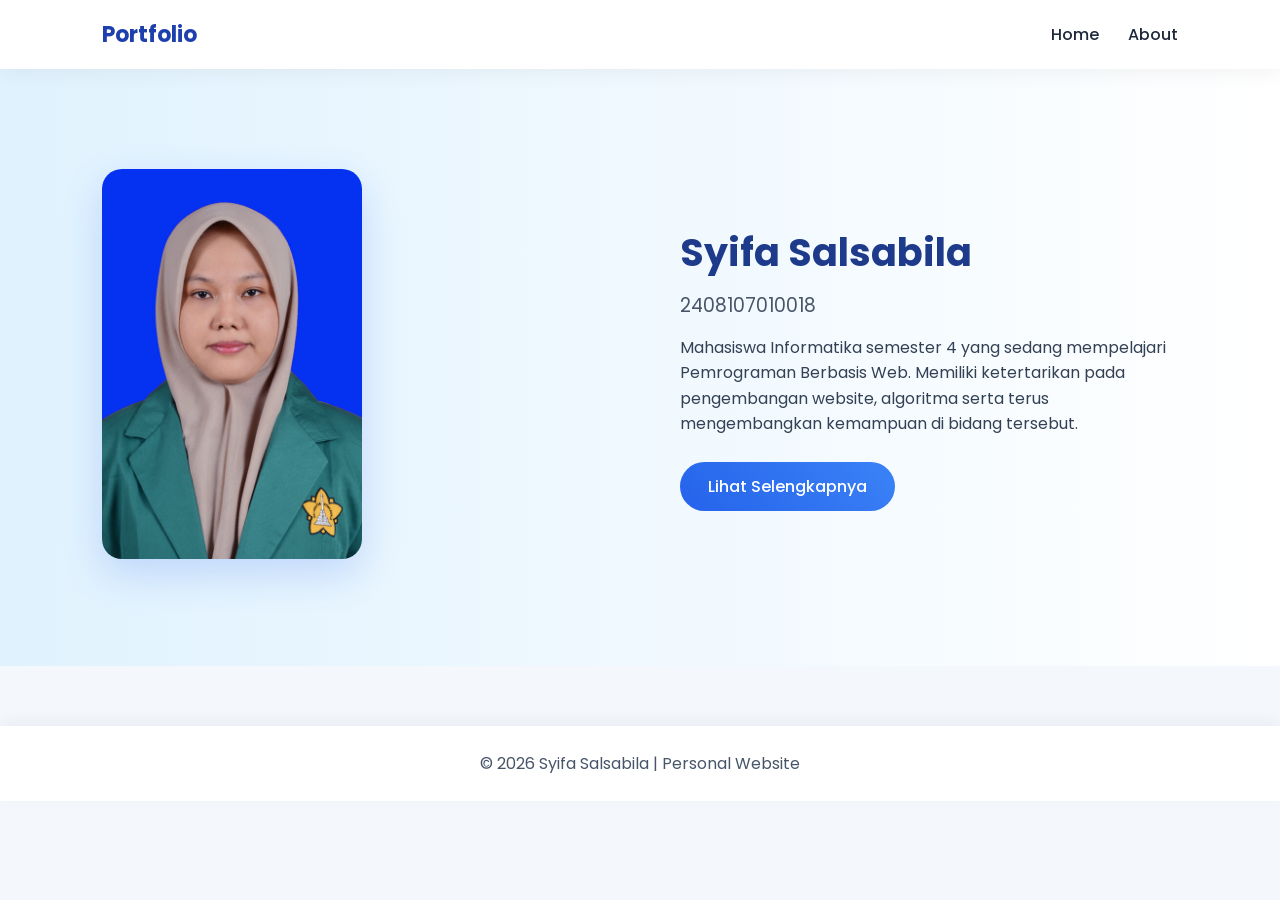
==== index.html @ 958e9bfb "Add files via upload" ====
<!DOCTYPE html>
<html>
<head>
    <title>Personal Portfolio</title>
    <link rel="stylesheet" href="style.css">
</head>
<body>

<nav>
    <div class="logo">Portfolio</div>
    <div class="menu">
        <a href="index.html">Home</a>
        <a href="about.html">About</a>
    </div>
</nav>

<section class="hero fade-in">
    <div class="hero-left">
        <img src="foto.jpg" class="profile">
    </div>

    <div class="hero-right">
        <h1>Syifa Salsabila</h1>
        <h3>2408107010018</h3>
        <p>
            Mahasiswa Informatika semester 4 yang sedang mempelajari 
Pemrograman Berbasis Web. Memiliki ketertarikan pada 
pengembangan website, algoritma serta 
terus mengembangkan kemampuan di bidang tersebut.
        </p>
         <div class="skills">

</div>
        <a href="about.html" class="btn">Lihat Selengkapnya</a>
    </div>
</section>

<footer>
    © 2026 Syifa Salsabila | Personal Website
</footer>

</body>
</html>
---- style.css ----
@import url('https://fonts.googleapis.com/css2?family=Poppins:wght@300;400;600;700&display=swap');

* {
    margin: 0;
    padding: 0;
    box-sizing: border-box;
}

body {
    font-family: 'Poppins', sans-serif;
    background: #f4f7fb;
    color: #1e293b;
}

/* NAVBAR */
nav {
    display: flex;
    justify-content: space-between;
    align-items: center;
    padding: 18px 8%;
    background: white;
    box-shadow: 0 4px 20px rgba(0,0,0,0.05);
    position: sticky;
    top: 0;
}

.logo {
    font-weight: 700;
    font-size: 22px;
    color: #1e40af;
}

.menu a {
    color: #1e293b;
    text-decoration: none;
    margin-left: 25px;
    font-weight: 500;
    position: relative;
    transition: 0.3s;
}

.menu a::after {
    content: "";
    position: absolute;
    width: 0;
    height: 2px;
    background: #2563eb;
    left: 0;
    bottom: -6px;
    transition: 0.3s;
}

.menu a:hover::after {
    width: 100%;
}

/* HERO */
.hero {
    background: linear-gradient(to right, #e0f2fe, #ffffff);
    display: flex;
    align-items: center;
    justify-content: center;
    padding: 100px 8%;
    gap: 80px;
    flex-wrap: wrap;
}

.hero-left, .hero-right {
    flex: 1 1 400px;
}

.profile {
    width: 100%;
    max-width: 260px;
    border-radius: 20px;
    box-shadow: 0 15px 40px rgba(37, 99, 235, 0.2);
    transition: 0.4s;
}

.profile:hover {
    transform: scale(1.05);
}

.hero-right h1 {
    font-size: 38px;
    margin-bottom: 10px;
    font-weight: 700;
    color: #1e3a8a;
}

.hero-right h3 {
    color: #475569;
    margin-bottom: 15px;
    font-weight: 400;
}

.hero-right p {
    line-height: 1.6;
    max-width: 500px;
    color: #334155;
}

/* BUTTON */
.btn {
    display: inline-block;
    margin-top: 25px;
    padding: 12px 28px;
    background: linear-gradient(45deg, #2563eb, #3b82f6);
    color: white;
    text-decoration: none;
    border-radius: 30px;
    transition: 0.4s;
    font-weight: 500;
}

.btn:hover {
    transform: translateY(-3px);
    box-shadow: 0 10px 20px rgba(37, 99, 235, 0.3);
}

/* CONTENT */
.content {
    padding: 80px 8%;
    display: flex;
    gap: 40px;
    justify-content: center;
    flex-wrap: wrap;
    background: #f4f7fb;
}

.card {
    background: white;
    padding: 35px;
    border-radius: 20px;
    box-shadow: 0 15px 35px rgba(0,0,0,0.08);
    flex: 1 1 350px;
    max-width: 500px;
    transition: 0.4s;
}

.card:hover {
    transform: translateY(-8px);
}

/* TABLE */
table {
    width: 100%;
    border-collapse: collapse;
    margin-top: 15px;
}

th {
    background: #2563eb;
    color: white;
    padding: 12px;
}

td {
    padding: 12px;
    border-bottom: 1px solid #e2e8f0;
    text-align: center;
    color: #334155;
}

/* LIST */
ul {
    margin-top: 15px;
}

ul li {
    margin-bottom: 10px;
    color: #334155;
}

/* FOOTER */
footer {
    text-align: center;
    padding: 25px;
    background: white;
    margin-top: 60px;
    box-shadow: 0 -4px 15px rgba(0,0,0,0.05);
    color: #475569;
}

/* ANIMATION */
.fade-in {
    animation: fade 1.5s ease-in;
}

@keyframes fade {
    from { opacity: 0; transform: translateY(25px); }
    to { opacity: 1; transform: translateY(0); }
}

/* RESPONSIVE */
@media (max-width: 768px) {
    .hero {
        flex-direction: column;
        text-align: center;
        padding: 60px 5%;
    }

    .content {
        flex-direction: column;
        align-items: center;
    }
}
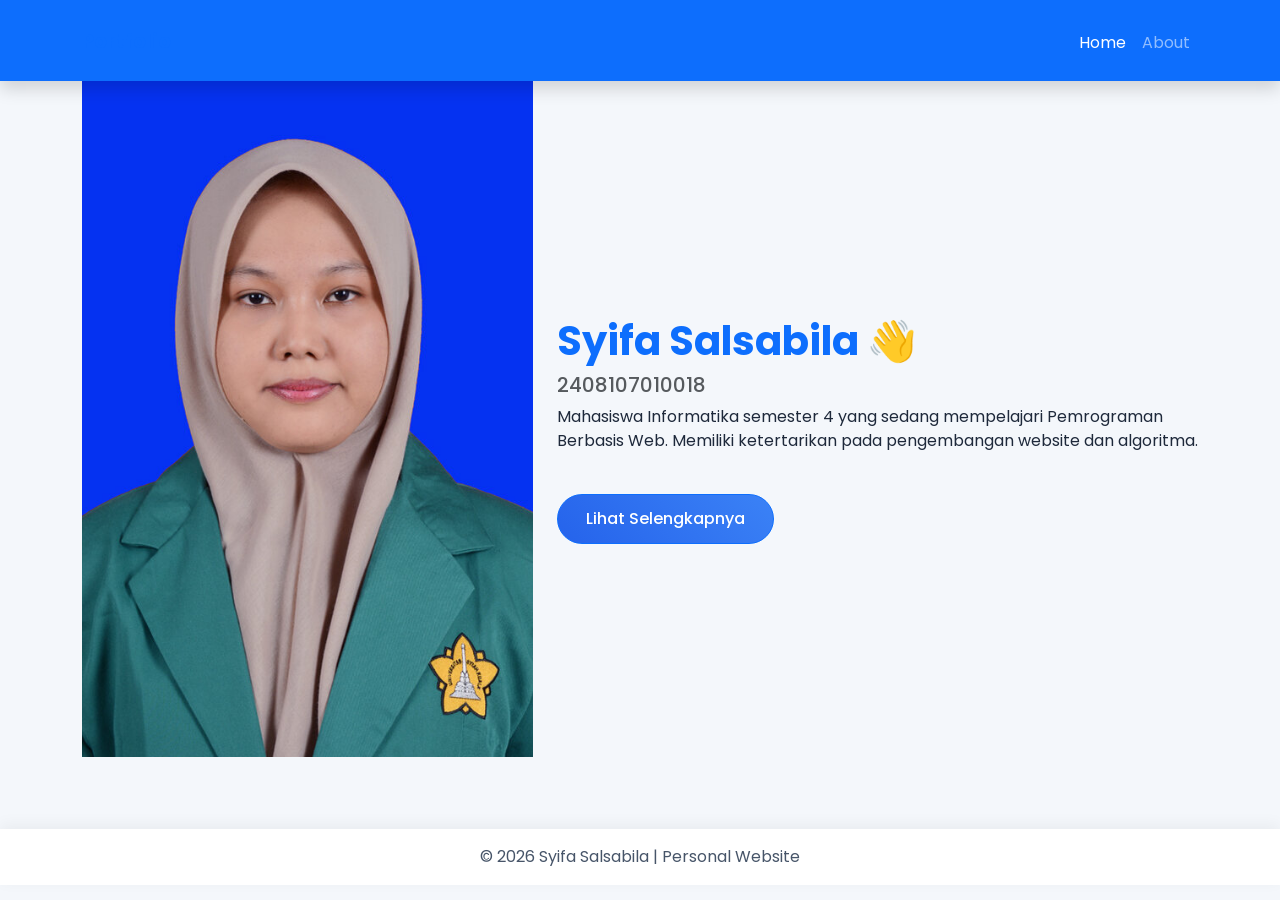
==== commit 2874a7ce: "Refactor index.html to use Bootstrap framework Updated the HTML structure to include Bootstrap for s" ====
--- a/index.html
+++ b/index.html
@@ -2,42 +2,62 @@
 <html>
 <head>
     <title>Personal Portfolio</title>
+     <!-- Bootstrap -->
+    <link href="https://cdn.jsdelivr.net/npm/bootstrap@5.3.0/dist/css/bootstrap.min.css" rel="stylesheet">
+    <!-- CSS -->
     <link rel="stylesheet" href="style.css">
 </head>
+    
 <body>
 
-<nav>
-    <div class="logo">Portfolio</div>
-    <div class="menu">
-        <a href="index.html">Home</a>
-        <a href="about.html">About</a>
+<!-- NAVBAR -->
+<nav class="navbar navbar-expand-lg navbar-dark bg-primary shadow">
+  <div class="container">
+    <a class="navbar-brand fw-bold text-primary" href="#">Portfolio</a>
+
+    <button class="navbar-toggler" data-bs-toggle="collapse" data-bs-target="#menu">
+      <span class="navbar-toggler-icon"></span>
+    </button>
+
+    <div class="collapse navbar-collapse" id="menu">
+      <ul class="navbar-nav ms-auto">
+        <li class="nav-item"><a class="nav-link active" href="index.html">Home</a></li>
+        <li class="nav-item"><a class="nav-link" href="about.html">About</a></li>
+      </ul>
     </div>
+  </div>
 </nav>
 
-<section class="hero fade-in">
-    <div class="hero-left">
-        <img src="foto.jpg" class="profile">
+<!-- HERO -->
+<section class="container hero-section">
+  <div class="row align-items-center">
+
+    <div class="col-md-5 text-center mb-4">
+      <img src="foto.jpg" class="img-fluid profile-img">
     </div>
 
-    <div class="hero-right">
-        <h1>Syifa Salsabila</h1>
-        <h3>2408107010018</h3>
-        <p>
-            Mahasiswa Informatika semester 4 yang sedang mempelajari 
-Pemrograman Berbasis Web. Memiliki ketertarikan pada 
-pengembangan website, algoritma serta 
-terus mengembangkan kemampuan di bidang tersebut.
-        </p>
-         <div class="skills">
+    <div class="col-md-7">
+      <h1 class="fw-bold text-primary">Syifa Salsabila 👋</h1>
+      <h5 class="text-muted">2408107010018</h5>
 
-</div>
-        <a href="about.html" class="btn">Lihat Selengkapnya</a>
+      <p>
+        Mahasiswa Informatika semester 4 yang sedang mempelajari 
+        Pemrograman Berbasis Web. Memiliki ketertarikan pada 
+        pengembangan website dan algoritma.
+      </p>
+
+      <a href="about.html" class="btn btn-primary btn-custom">Lihat Selengkapnya</a>
     </div>
+
+  </div>
 </section>
 
-<footer>
+<!-- FOOTER -->
+<footer class="text-center p-3 mt-5 footer-custom">
     © 2026 Syifa Salsabila | Personal Website
 </footer>
 
+<script src="https://cdn.jsdelivr.net/npm/bootstrap@5.3.0/dist/js/bootstrap.bundle.min.js"></script>
+
 </body>
-</html>+</html>
